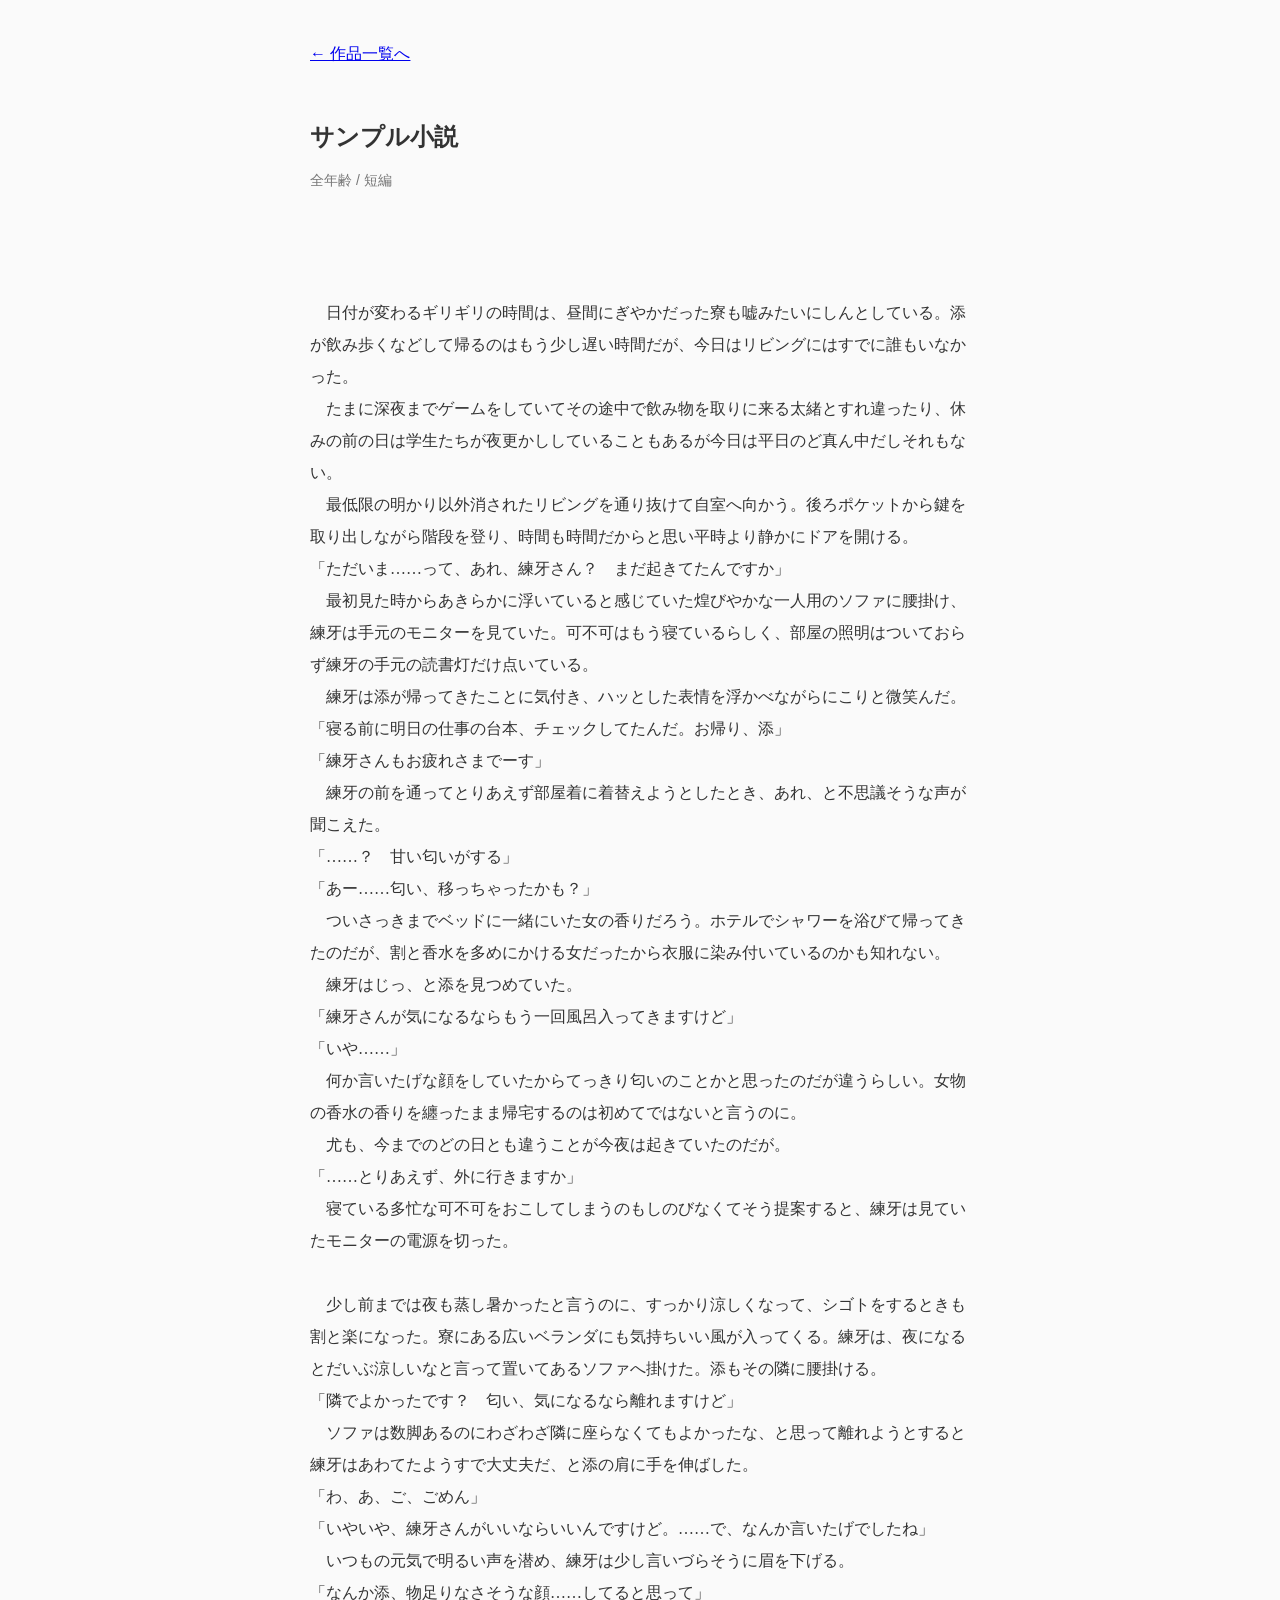
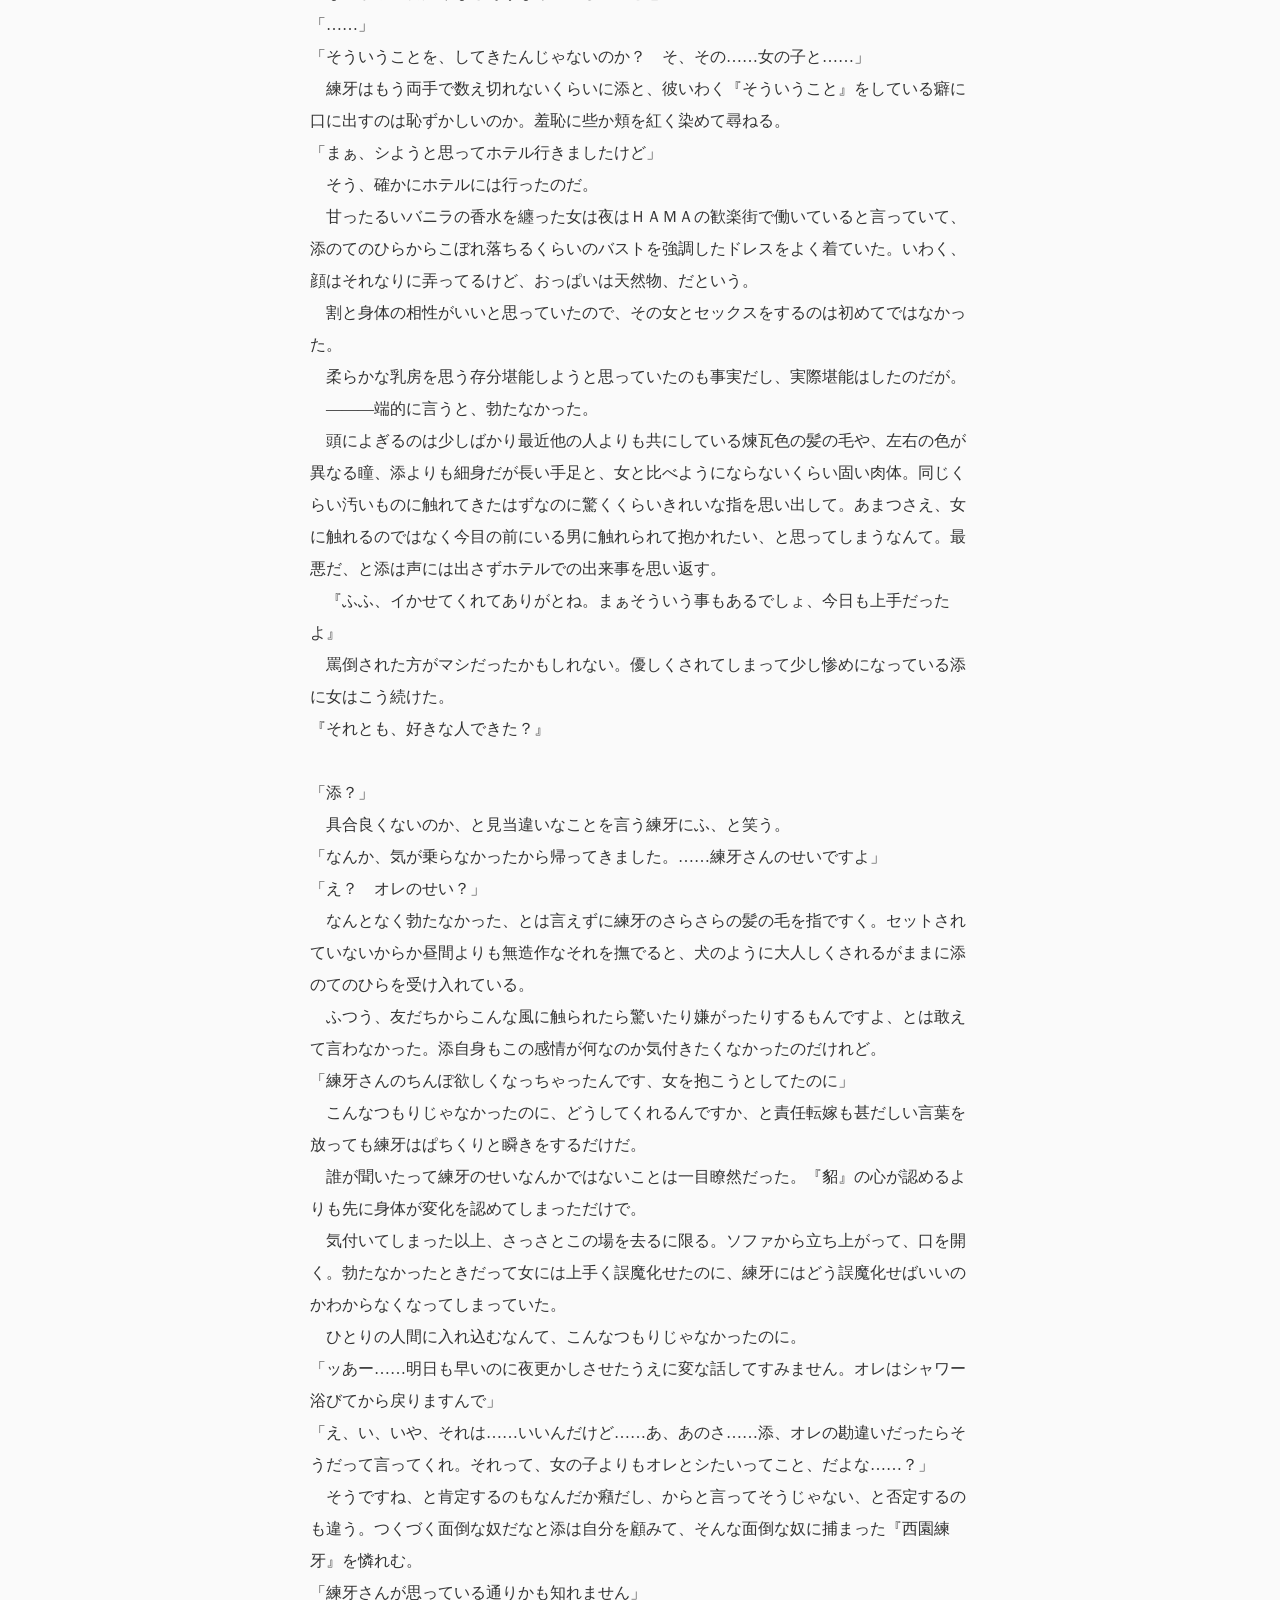
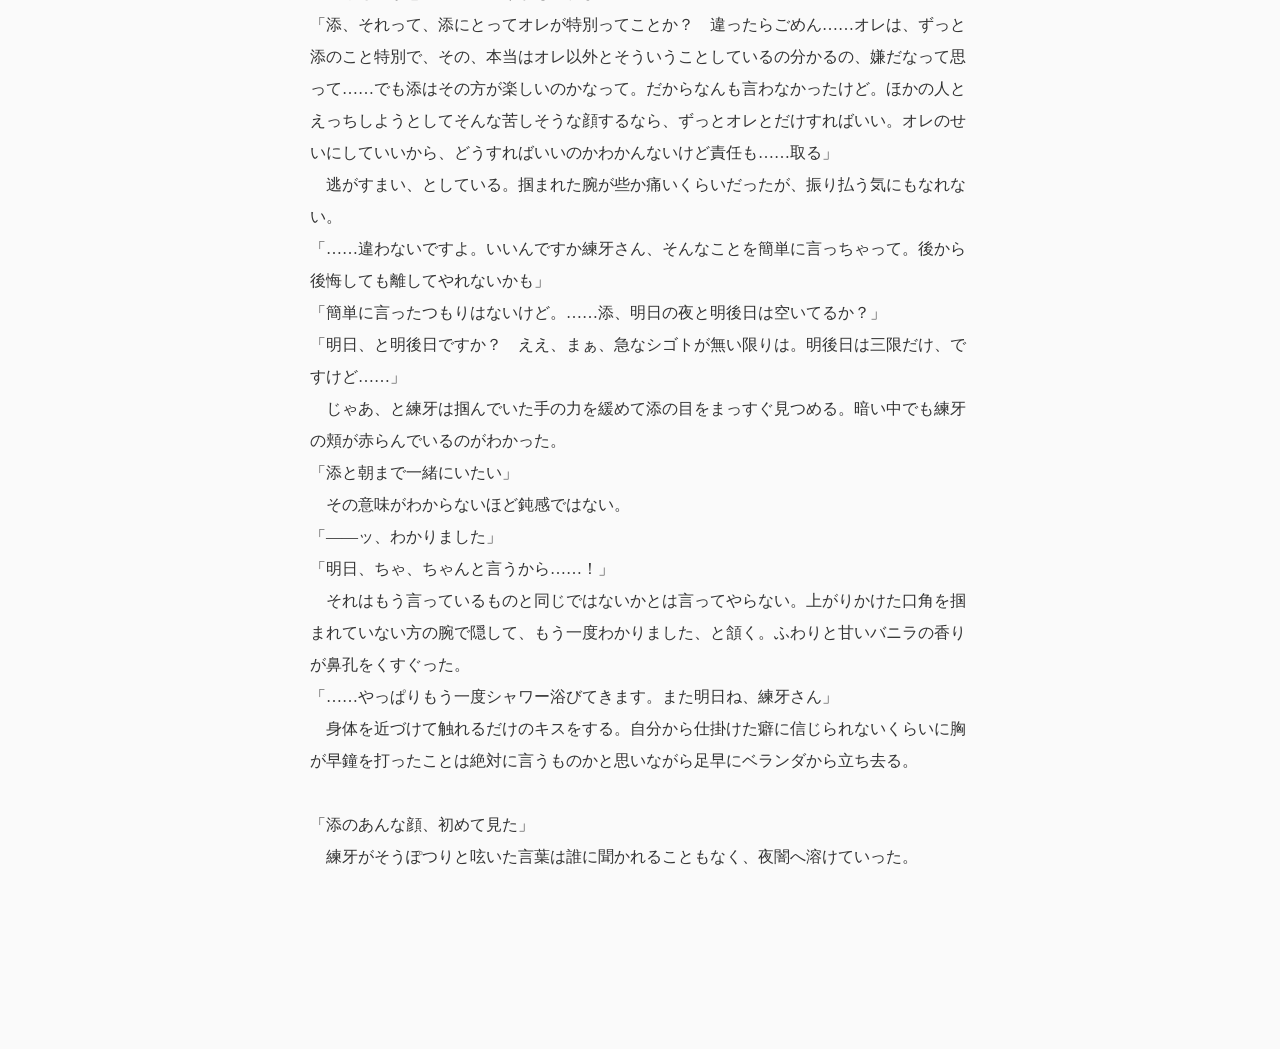
==== works/SS01.html @ 423d41b1 "Add files via upload" ====
<!DOCTYPE html>
<html lang="ja">

<head>
  <meta charset="UTF-8">

  <meta
    name="viewport"
    content="width=device-width, initial-scale=1.0"
  >

  <title>SS</title>

  <link
    rel="stylesheet"
    href="../style.css"
  >

  <style>

    .novel {
      max-width: 700px;
      margin: 0 auto;
      padding: 40px 20px 80px;
    }

    .novel-header {
      margin-bottom: 40px;
    }

    .novel-title {
      font-size: 24px;
      margin-bottom: 10px;
    }

    .novel-meta {
      color: #777;
      font-size: 14px;
    }

    .novel-body {
      font-family:
        "Yu Mincho",
        "Hiragino Mincho ProN",
        serif;

      font-size: 16px;
      line-height: 2;
      white-space: pre-wrap;
    }

    .back-link {
      display: inline-block;
      margin-bottom: 30px;
    }

    @media (max-width: 600px) {

      .novel {
        padding-top: 25px;
      }

      .novel-title {
        font-size: 21px;
      }

      .novel-body {
        font-size: 16px;
        line-height: 2;
      }

    }

  </style>

</head>

<body>

  <main class="novel">

    <a class="back-link" href="../index.html">
      ← 作品一覧へ
    </a>

    <div class="novel-header">

      <h1 class="novel-title">
        サンプル小説
      </h1>

      <div class="novel-meta">
        全年齢 / 短編
      </div>

    </div>

    <div class="novel-body">

　日付が変わるギリギリの時間は、昼間にぎやかだった寮も嘘みたいにしんとしている。添が飲み歩くなどして帰るのはもう少し遅い時間だが、今日はリビングにはすでに誰もいなかった。
　たまに深夜までゲームをしていてその途中で飲み物を取りに来る太緒とすれ違ったり、休みの前の日は学生たちが夜更かししていることもあるが今日は平日のど真ん中だしそれもない。
　最低限の明かり以外消されたリビングを通り抜けて自室へ向かう。後ろポケットから鍵を取り出しながら階段を登り、時間も時間だからと思い平時より静かにドアを開ける。
「ただいま……って、あれ、練牙さん？　まだ起きてたんですか」
　最初見た時からあきらかに浮いていると感じていた煌びやかな一人用のソファに腰掛け、練牙は手元のモニターを見ていた。可不可はもう寝ているらしく、部屋の照明はついておらず練牙の手元の読書灯だけ点いている。
　練牙は添が帰ってきたことに気付き、ハッとした表情を浮かべながらにこりと微笑んだ。
「寝る前に明日の仕事の台本、チェックしてたんだ。お帰り、添」
「練牙さんもお疲れさまでーす」
　練牙の前を通ってとりあえず部屋着に着替えようとしたとき、あれ、と不思議そうな声が聞こえた。
「……？　甘い匂いがする」
「あー……匂い、移っちゃったかも？」
　ついさっきまでベッドに一緒にいた女の香りだろう。ホテルでシャワーを浴びて帰ってきたのだが、割と香水を多めにかける女だったから衣服に染み付いているのかも知れない。
　練牙はじっ、と添を見つめていた。
「練牙さんが気になるならもう一回風呂入ってきますけど」
「いや……」
　何か言いたげな顔をしていたからてっきり匂いのことかと思ったのだが違うらしい。女物の香水の香りを纏ったまま帰宅するのは初めてではないと言うのに。
　尤も、今までのどの日とも違うことが今夜は起きていたのだが。
「……とりあえず、外に行きますか」
　寝ている多忙な可不可をおこしてしまうのもしのびなくてそう提案すると、練牙は見ていたモニターの電源を切った。
　
　少し前までは夜も蒸し暑かったと言うのに、すっかり涼しくなって、シゴトをするときも割と楽になった。寮にある広いベランダにも気持ちいい風が入ってくる。練牙は、夜になるとだいぶ涼しいなと言って置いてあるソファへ掛けた。添もその隣に腰掛ける。
「隣でよかったです？　匂い、気になるなら離れますけど」
　ソファは数脚あるのにわざわざ隣に座らなくてもよかったな、と思って離れようとすると練牙はあわてたようすで大丈夫だ、と添の肩に手を伸ばした。
「わ、あ、ご、ごめん」
「いやいや、練牙さんがいいならいいんですけど。……で、なんか言いたげでしたね」
　いつもの元気で明るい声を潜め、練牙は少し言いづらそうに眉を下げる。
「なんか添、物足りなさそうな顔……してると思って」
「……」
「そういうことを、してきたんじゃないのか？　そ、その……女の子と……」
　練牙はもう両手で数え切れないくらいに添と、彼いわく『そういうこと』をしている癖に口に出すのは恥ずかしいのか。羞恥に些か頬を紅く染めて尋ねる。
「まぁ、シようと思ってホテル行きましたけど」
　そう、確かにホテルには行ったのだ。
　甘ったるいバニラの香水を纏った女は夜はＨＡＭＡの歓楽街で働いていると言っていて、添のてのひらからこぼれ落ちるくらいのバストを強調したドレスをよく着ていた。いわく、顔はそれなりに弄ってるけど、おっぱいは天然物、だという。
　割と身体の相性がいいと思っていたので、その女とセックスをするのは初めてではなかった。
　柔らかな乳房を思う存分堪能しようと思っていたのも事実だし、実際堪能はしたのだが。
　―――端的に言うと、勃たなかった。
　頭によぎるのは少しばかり最近他の人よりも共にしている煉瓦色の髪の毛や、左右の色が異なる瞳、添よりも細身だが長い手足と、女と比べようにならないくらい固い肉体。同じくらい汚いものに触れてきたはずなのに驚くくらいきれいな指を思い出して。あまつさえ、女に触れるのではなく今目の前にいる男に触れられて抱かれたい、と思ってしまうなんて。最悪だ、と添は声には出さずホテルでの出来事を思い返す。
　『ふふ、イかせてくれてありがとね。まぁそういう事もあるでしょ、今日も上手だったよ』
　罵倒された方がマシだったかもしれない。優しくされてしまって少し惨めになっている添に女はこう続けた。
『それとも、好きな人できた？』
　
「添？」
　具合良くないのか、と見当違いなことを言う練牙にふ、と笑う。
「なんか、気が乗らなかったから帰ってきました。……練牙さんのせいですよ」
「え？　オレのせい？」
　なんとなく勃たなかった、とは言えずに練牙のさらさらの髪の毛を指ですく。セットされていないからか昼間よりも無造作なそれを撫でると、犬のように大人しくされるがままに添のてのひらを受け入れている。
　ふつう、友だちからこんな風に触られたら驚いたり嫌がったりするもんですよ、とは敢えて言わなかった。添自身もこの感情が何なのか気付きたくなかったのだけれど。
「練牙さんのちんぽ欲しくなっちゃったんです、女を抱こうとしてたのに」
　こんなつもりじゃなかったのに、どうしてくれるんですか、と責任転嫁も甚だしい言葉を放っても練牙はぱちくりと瞬きをするだけだ。
　誰が聞いたって練牙のせいなんかではないことは一目瞭然だった。『貂』の心が認めるよりも先に身体が変化を認めてしまっただけで。
　気付いてしまった以上、さっさとこの場を去るに限る。ソファから立ち上がって、口を開く。勃たなかったときだって女には上手く誤魔化せたのに、練牙にはどう誤魔化せばいいのかわからなくなってしまっていた。
　ひとりの人間に入れ込むなんて、こんなつもりじゃなかったのに。
「ッあー……明日も早いのに夜更かしさせたうえに変な話してすみません。オレはシャワー浴びてから戻りますんで」
「え、い、いや、それは……いいんだけど……あ、あのさ……添、オレの勘違いだったらそうだって言ってくれ。それって、女の子よりもオレとシたいってこと、だよな……？」
　そうですね、と肯定するのもなんだか癪だし、からと言ってそうじゃない、と否定するのも違う。つくづく面倒な奴だなと添は自分を顧みて、そんな面倒な奴に捕まった『西園練牙』を憐れむ。
「練牙さんが思っている通りかも知れません」
「添、それって、添にとってオレが特別ってことか？　違ったらごめん……オレは、ずっと添のこと特別で、その、本当はオレ以外とそういうことしているの分かるの、嫌だなって思って……でも添はその方が楽しいのかなって。だからなんも言わなかったけど。ほかの人とえっちしようとしてそんな苦しそうな顔するなら、ずっとオレとだけすればいい。オレのせいにしていいから、どうすればいいのかわかんないけど責任も……取る」
　逃がすまい、としている。掴まれた腕が些か痛いくらいだったが、振り払う気にもなれない。
「……違わないですよ。いいんですか練牙さん、そんなことを簡単に言っちゃって。後から後悔しても離してやれないかも」
「簡単に言ったつもりはないけど。……添、明日の夜と明後日は空いてるか？」
「明日、と明後日ですか？　ええ、まぁ、急なシゴトが無い限りは。明後日は三限だけ、ですけど……」
　じゃあ、と練牙は掴んでいた手の力を緩めて添の目をまっすぐ見つめる。暗い中でも練牙の頬が赤らんでいるのがわかった。
「添と朝まで一緒にいたい」
　その意味がわからないほど鈍感ではない。
「――ッ、わかりました」
「明日、ちゃ、ちゃんと言うから……！」
　それはもう言っているものと同じではないかとは言ってやらない。上がりかけた口角を掴まれていない方の腕で隠して、もう一度わかりました、と頷く。ふわりと甘いバニラの香りが鼻孔をくすぐった。
「……やっぱりもう一度シャワー浴びてきます。また明日ね、練牙さん」
　身体を近づけて触れるだけのキスをする。自分から仕掛けた癖に信じられないくらいに胸が早鐘を打ったことは絶対に言うものかと思いながら足早にベランダから立ち去る。
　
「添のあんな顔、初めて見た」
　練牙がそうぽつりと呟いた言葉は誰に聞かれることもなく、夜闇へ溶けていった。


    </div>

  </main>

</body>

</html>
---- style.css ----
* {
  box-sizing: border-box;
}

body {
  margin: 0;
  font-family:
    -apple-system,
    BlinkMacSystemFont,
    "Segoe UI",
    "Hiragino Kaku Gothic ProN",
    "Yu Gothic",
    sans-serif;

  background: #fafafa;
  color: #333;
  line-height: 1.8;
}

header {
  max-width: 760px;
  margin: 0 auto;
  padding: 50px 20px 30px;
}

header h1 {
  margin: 0 0 10px;
  font-size: 28px;
}

header p {
  margin: 0;
  color: #777;
}

main {
  max-width: 760px;
  margin: 0 auto;
  padding: 0 20px 60px;
}

.works {
  display: grid;
  gap: 20px;
}

.work-card {
  background: white;
  padding: 24px;
  border: 1px solid #e5e5e5;
  border-radius: 12px;
}

.work-card h2 {
  margin-top: 0;
  margin-bottom: 10px;
  font-size: 20px;
}

.meta {
  display: flex;
  gap: 8px;
  flex-wrap: wrap;
  margin-bottom: 12px;
}

.meta span {
  font-size: 12px;
  padding: 3px 8px;
  border: 1px solid #ccc;
  border-radius: 999px;
}

.description {
  margin-bottom: 20px;
}

.read-button {
  display: inline-block;
  text-decoration: none;
  color: inherit;
  border: 1px solid #aaa;
  border-radius: 8px;
  padding: 8px 14px;
}

.read-button:hover {
  background: #f3f3f3;
}

@media (max-width: 600px) {

  header {
    padding-top: 30px;
  }

  header h1 {
    font-size: 24px;
  }

  .work-card {
    padding: 18px;
  }

}
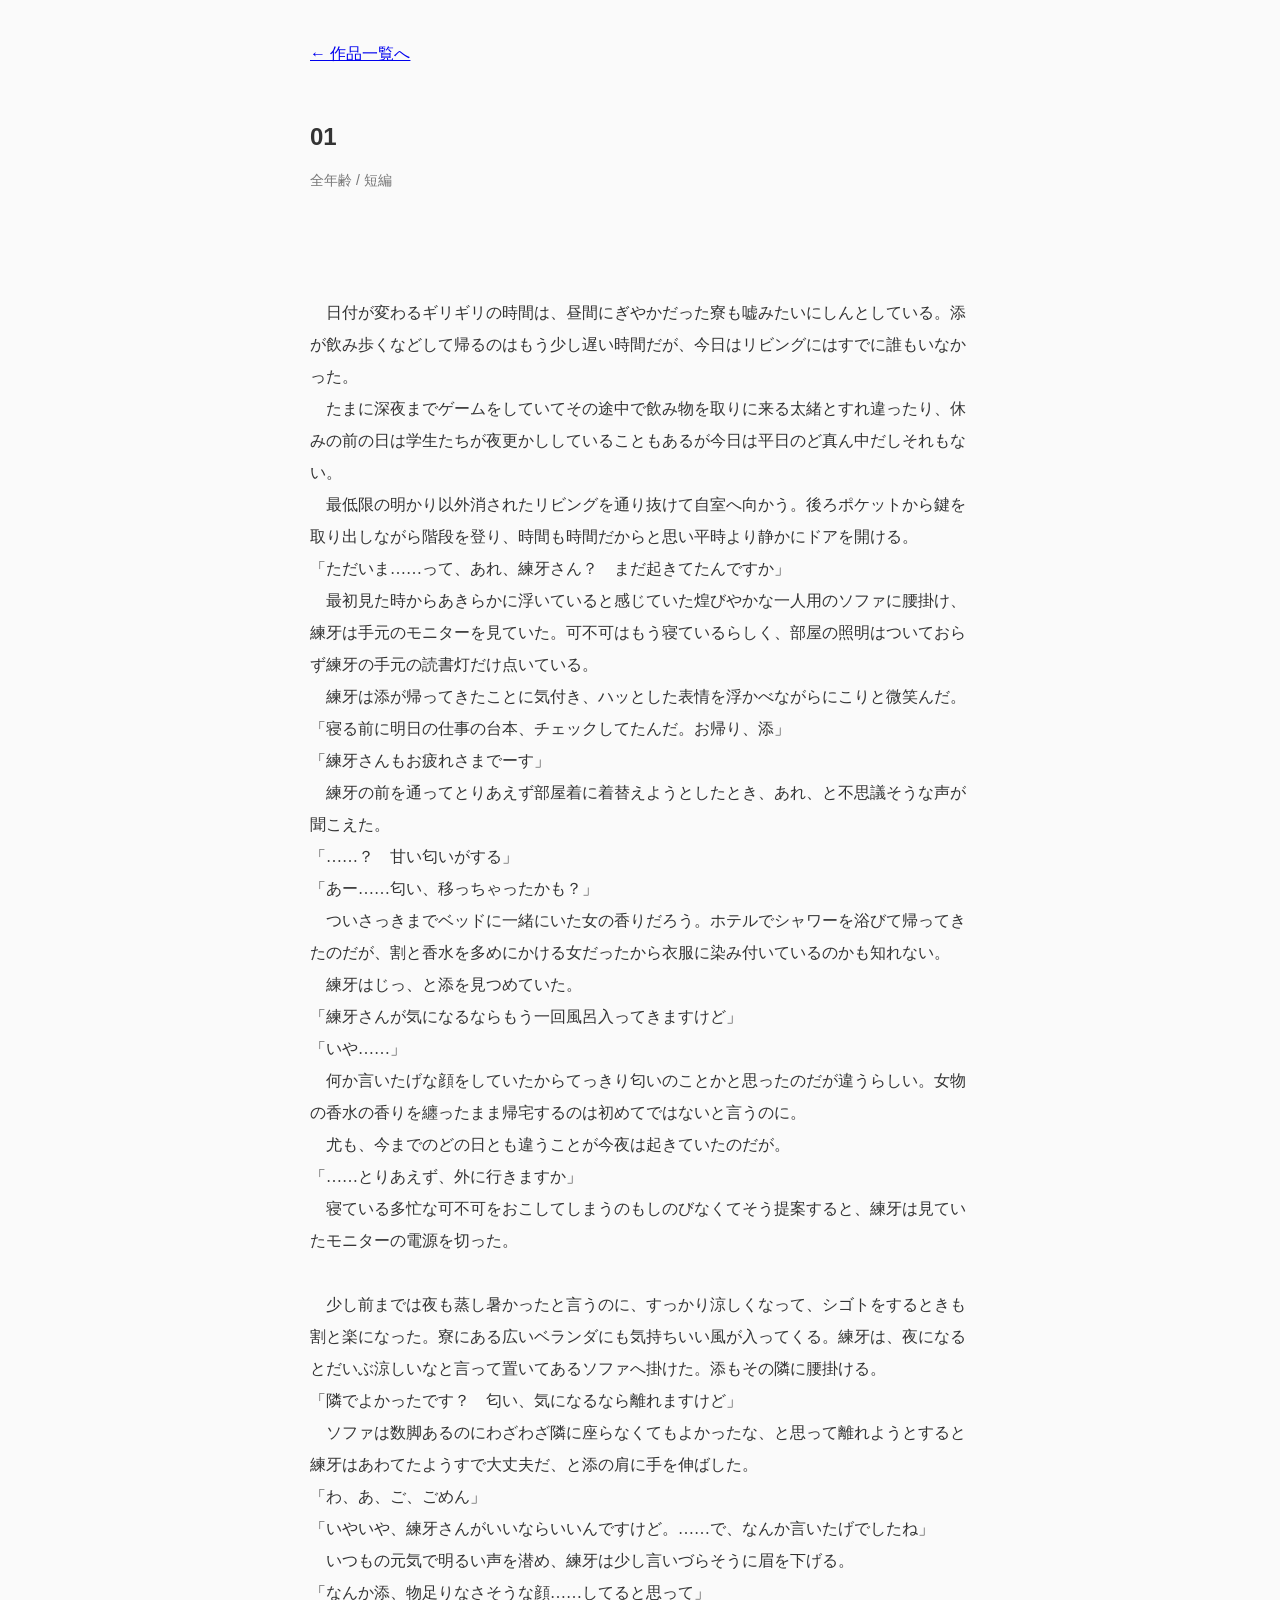
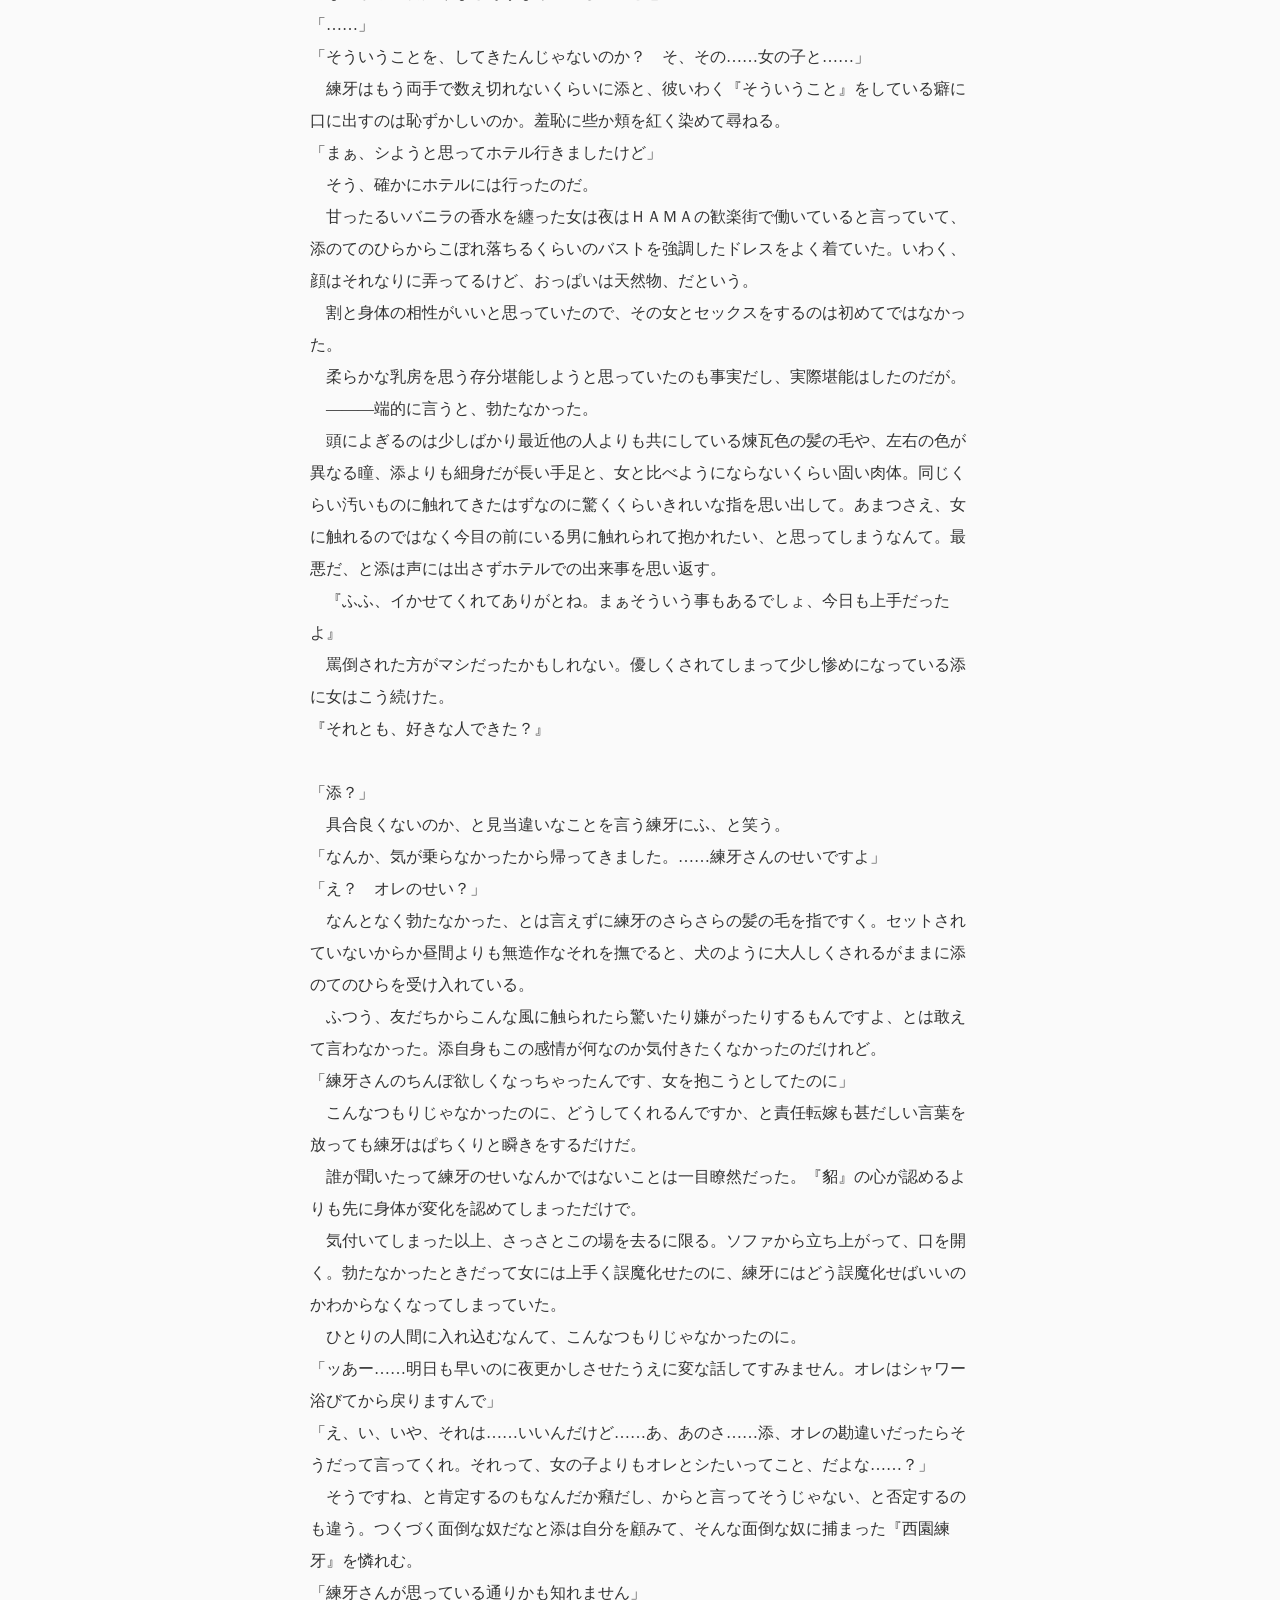
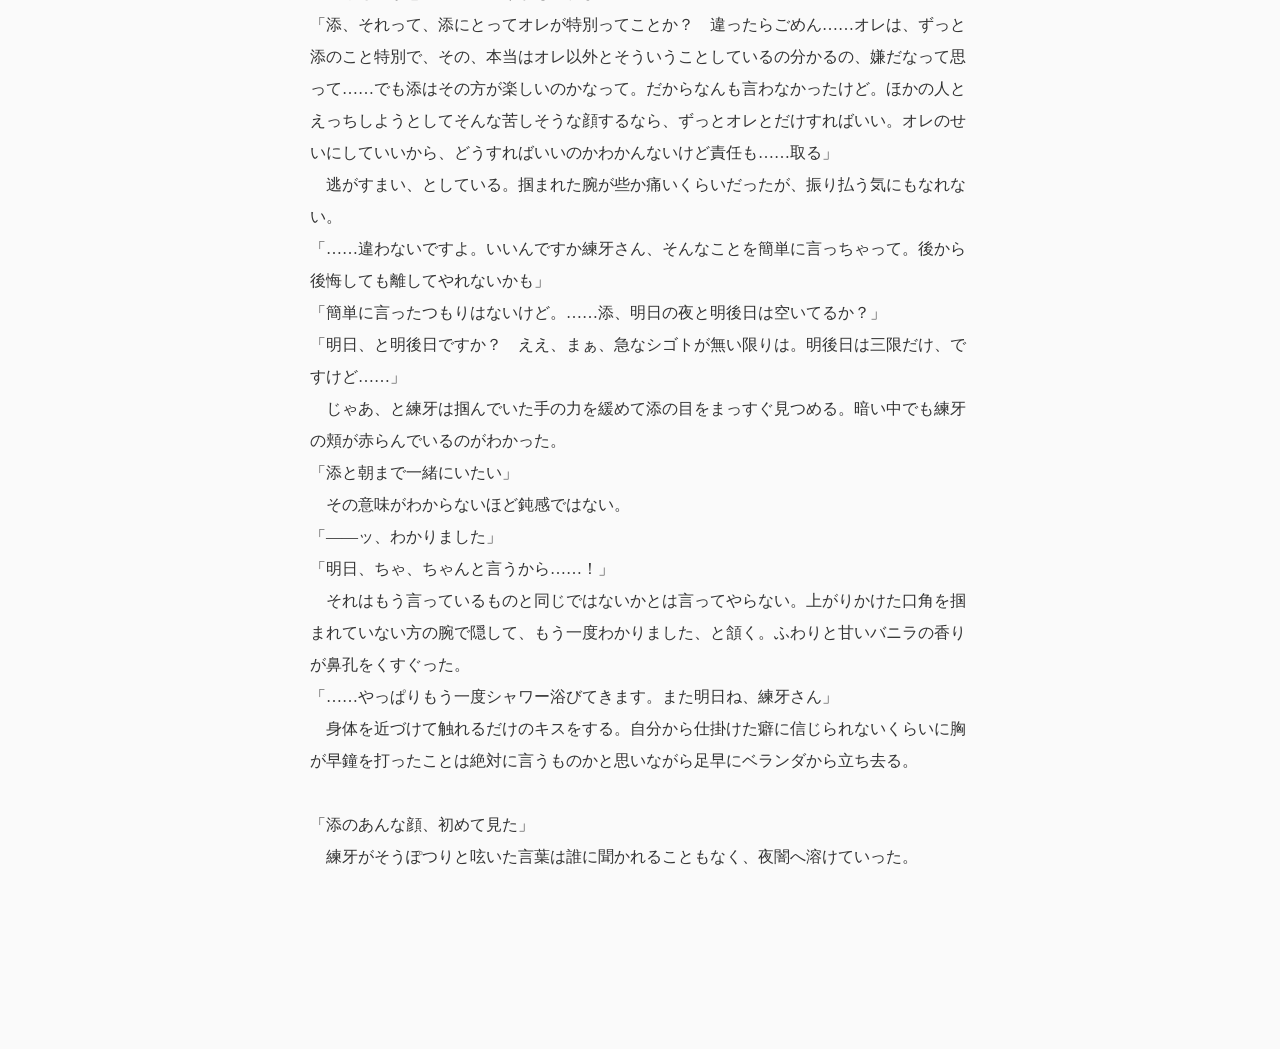
==== commit 139252ee: "Update SS01.html" ====
--- a/works/SS01.html
+++ b/works/SS01.html
@@ -86,7 +86,7 @@
     <div class="novel-header">
 
       <h1 class="novel-title">
-        サンプル小説
+        01
       </h1>
 
       <div class="novel-meta">
@@ -177,4 +177,4 @@
 
 </body>
 
-</html>+</html>
--- a/style.css
+++ b/style.css
@@ -2,8 +2,10 @@
   box-sizing: border-box;
 }
 
+
 body {
   margin: 0;
+
   font-family:
     -apple-system,
     BlinkMacSystemFont,
@@ -14,92 +16,188 @@
 
   background: #fafafa;
   color: #333;
+
   line-height: 1.8;
 }
+
+
+/* ====================
+   ヘッダー
+==================== */
 
 header {
   max-width: 760px;
+
   margin: 0 auto;
-  padding: 50px 20px 30px;
-}
+
+  padding:
+    50px
+    20px
+    30px;
+}
+
 
 header h1 {
-  margin: 0 0 10px;
+  margin:
+    0
+    0
+    10px;
+
   font-size: 28px;
 }
+
 
 header p {
   margin: 0;
+
   color: #777;
 }
+
+
+/* ====================
+   メイン
+==================== */
 
 main {
   max-width: 760px;
+
   margin: 0 auto;
-  padding: 0 20px 60px;
-}
-
-.works {
-  display: grid;
-  gap: 20px;
-}
-
-.work-card {
-  background: white;
-  padding: 24px;
-  border: 1px solid #e5e5e5;
-  border-radius: 12px;
-}
-
-.work-card h2 {
-  margin-top: 0;
-  margin-bottom: 10px;
+
+  padding:
+    0
+    20px
+    80px;
+}
+
+
+/* ====================
+   カテゴリー
+==================== */
+
+.category {
+  margin-bottom: 50px;
+}
+
+
+.category h2 {
+  margin:
+    0
+    0
+    15px;
+
+  padding-bottom: 8px;
+
   font-size: 20px;
-}
-
-.meta {
+
+  border-bottom:
+    1px solid #ddd;
+}
+.note {
+  margin: -5px 0 15px;
+  font-size: 13px;
+  color: #777;
+}
+
+
+/* ====================
+   作品一覧
+==================== */
+
+.work-list {
   display: flex;
-  gap: 8px;
-  flex-wrap: wrap;
-  margin-bottom: 12px;
-}
-
-.meta span {
-  font-size: 12px;
-  padding: 3px 8px;
-  border: 1px solid #ccc;
-  border-radius: 999px;
-}
-
-.description {
-  margin-bottom: 20px;
-}
-
-.read-button {
-  display: inline-block;
+
+  flex-direction: column;
+}
+
+
+.work-link {
+  display: flex;
+
+  gap: 16px;
+
+  align-items: baseline;
+
+  padding:
+    12px
+    8px;
+
+  color: #333;
+
   text-decoration: none;
-  color: inherit;
-  border: 1px solid #aaa;
-  border-radius: 8px;
-  padding: 8px 14px;
-}
-
-.read-button:hover {
+
+  border-bottom:
+    1px solid #eee;
+}
+
+
+.work-link:hover {
   background: #f3f3f3;
 }
 
+
+.number {
+  flex-shrink: 0;
+
+  width: 32px;
+
+  font-size: 14px;
+
+  color: #888;
+
+  font-family:
+    "Courier New",
+    monospace;
+}
+
+
+.work-description {
+  flex: 1;
+}
+
+
+/* ====================
+   スマホ
+==================== */
+
 @media (max-width: 600px) {
 
   header {
-    padding-top: 30px;
-  }
+    padding:
+      30px
+      18px
+      25px;
+  }
+
 
   header h1 {
     font-size: 24px;
   }
 
-  .work-card {
-    padding: 18px;
-  }
-
-}+
+  main {
+    padding:
+      0
+      18px
+      60px;
+  }
+
+
+  .category {
+    margin-bottom: 40px;
+  }
+
+
+  .category h2 {
+    font-size: 19px;
+  }
+
+
+  .work-link {
+    gap: 10px;
+
+    padding:
+      12px
+      4px;
+  }
+
+}
